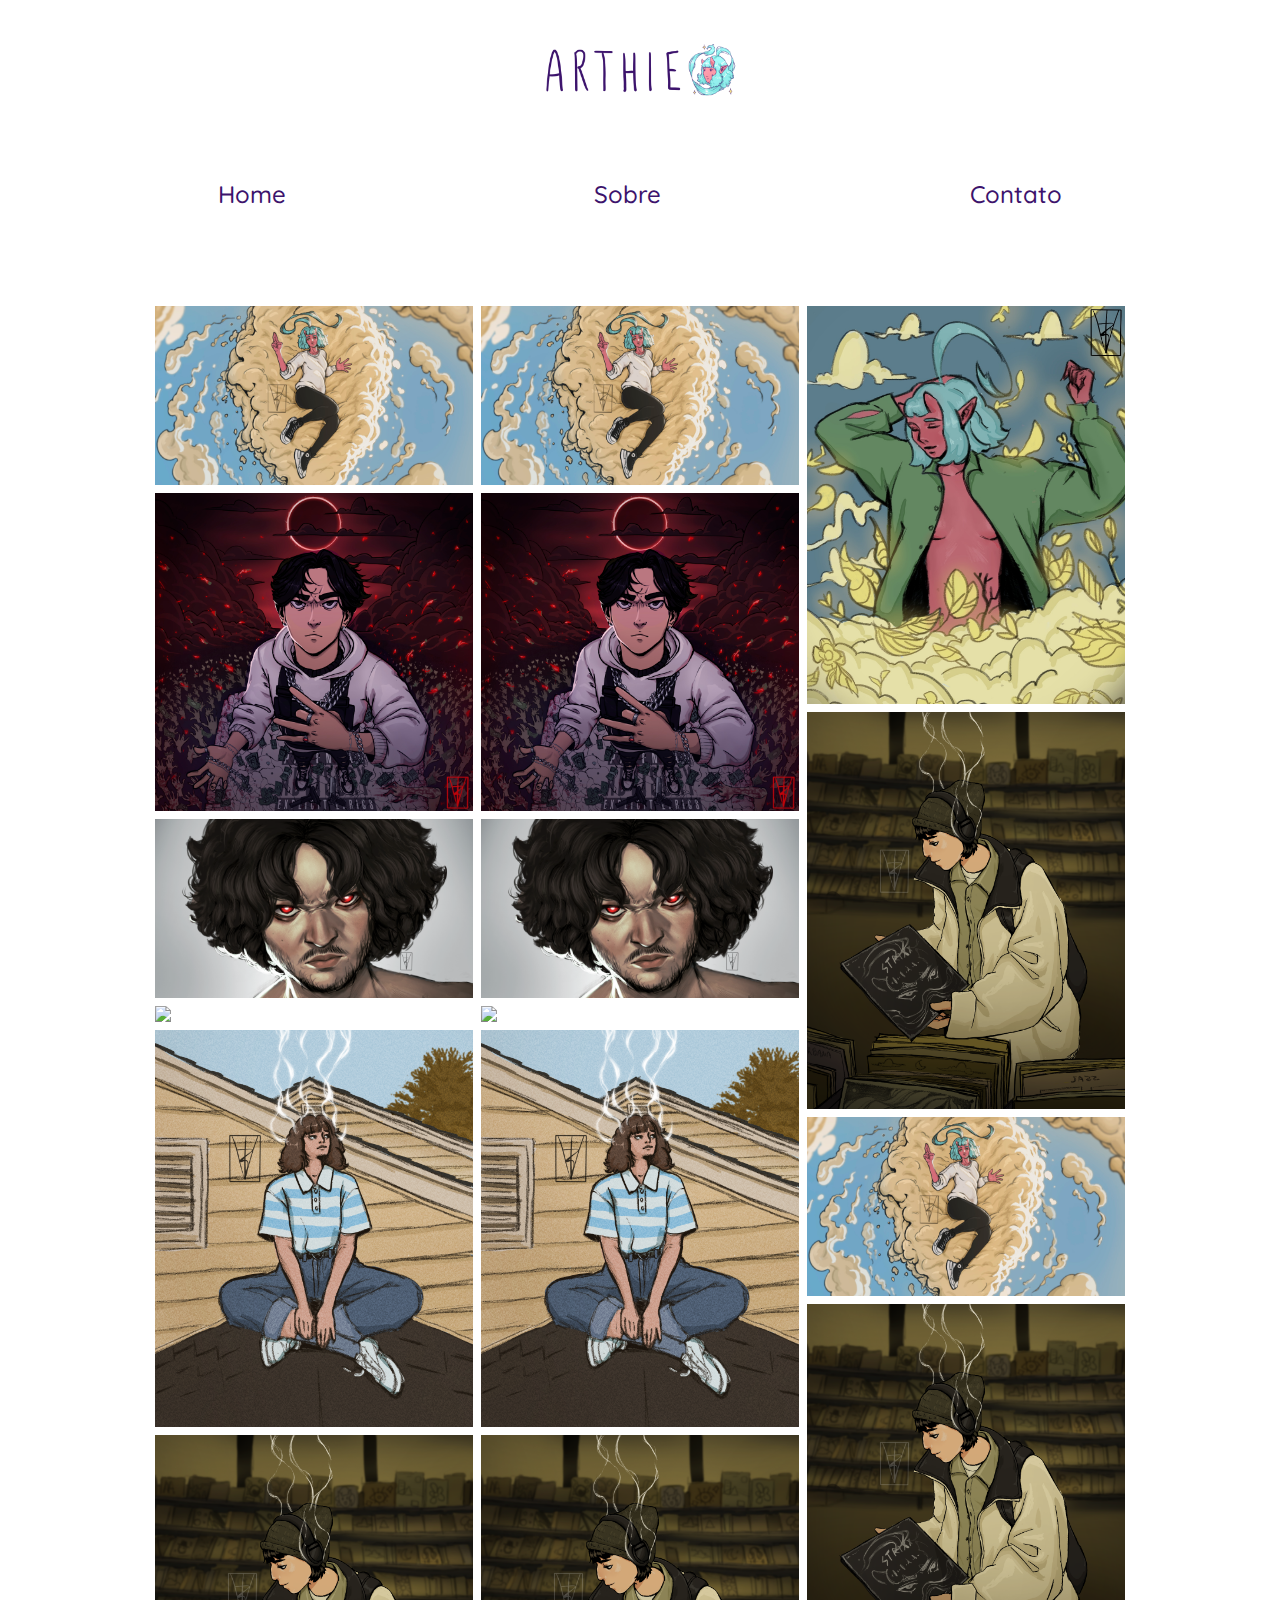
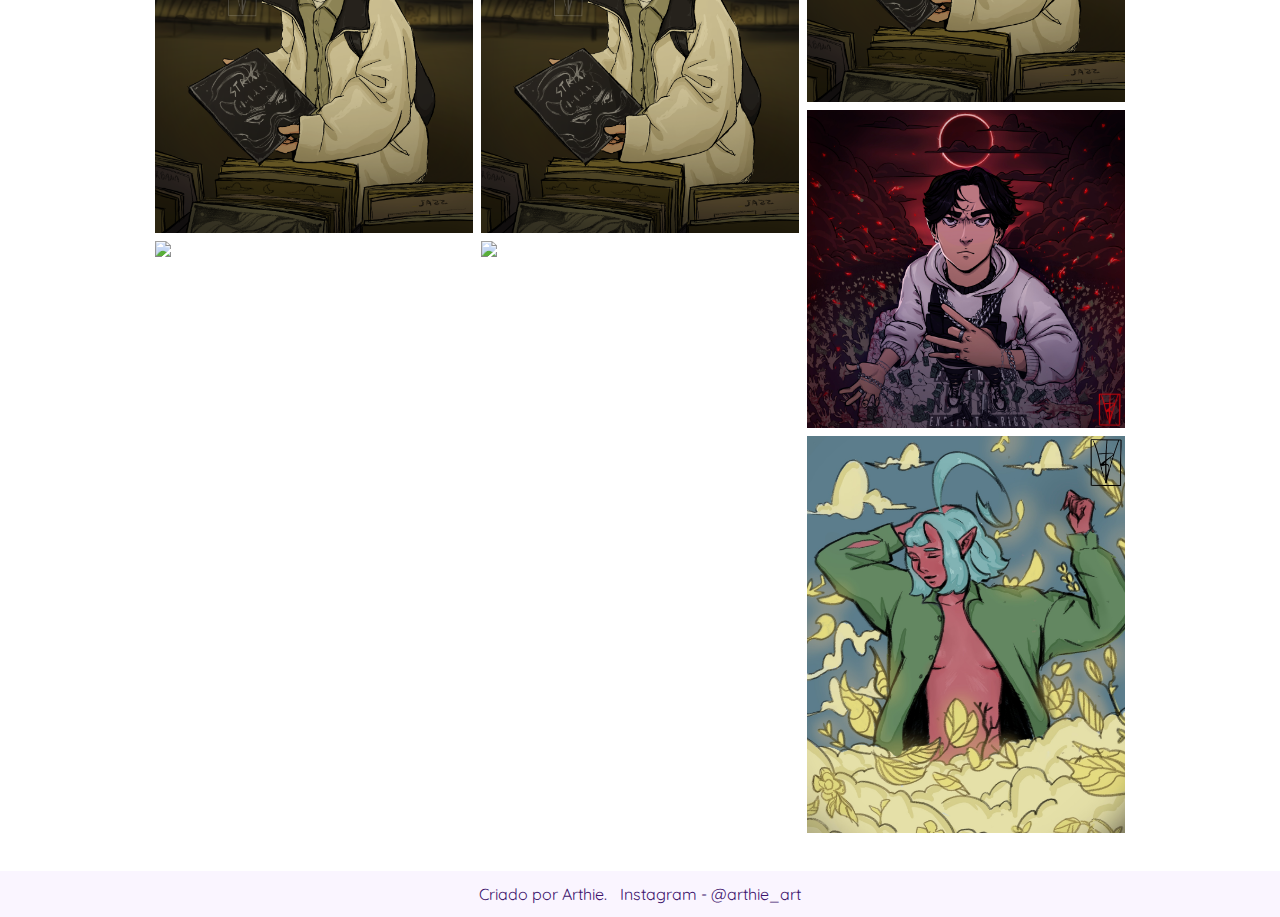
==== portfolio.html @ 58f33998 "Inicio" ====
<!DOCTYPE html>
<html lang="pt-br">

<head>
    <meta charset="UTF-8">
    <meta name="viewport" content="width=device-width, initial-scale=1.0">
    <link rel="stylesheet" href="public/css/style.css">
    <link rel="shortcut icon" href="public/image/favicon.ico" type="image/x-icon">
    <title>Arthie</title>
</head>

<body>
    <div class="flex-container-vertical">
        <div class="flex-container">
            <img id="C1" src="public/image/Logo com Strixx.png" alt="O nome Arthie com uma arte da strixx do lado"
                style="width: 200px;">
        </div>


    </div>


    <div class="flex-container" style="margin: 3% 5% 7%">
        <!-- <div><h2 style="font-weight: 500;">Home</h2></div>-->
        <a href="index.html" style="text-decoration: none;">
            <div>
                <h2 style="font-weight: 500;">Home</h2>
            </div>
        </a>
        <a href="" style="text-decoration: none;">
            <div>
                <h2 style="font-weight: 500;">Sobre</h2>
            </div>
        </a>
        <a href="" style="text-decoration: none;">
            <div>
                <h2 style="font-weight: 500;">Contato</h2>
            </div>
        </a>
    </div>

    <div class="flex-container" style=" flex-wrap: wrap;
    padding: 0 4px;justify-content: center;">
        <div class="column">
            <img src="public/image/Arte produzida da STRIXX.jpg">
            <img src="public/image/comission dan ASSINATURA JPG.jpg">
            <img src="public/image/eueu1.png">
            <img src="public/image/garnet.png">
            <img src="public/image/Ilustração3 (1).png">
            <img src="public/image/Ilustração5 (2).png">
            <img src="public/image/garnet.png">
        </div>
        <div class="column">
            <img src="public/image/Arte produzida da STRIXX.jpg">
            <img src="public/image/comission dan ASSINATURA JPG.jpg">
            <img src="public/image/eueu1.png">
            <img src="public/image/garnet.png">
            <img src="public/image/Ilustração3 (1).png">
            <img src="public/image/Ilustração5 (2).png">
            <img src="public/image/garnet.png">
        </div>
        <div class="column">
            <img src="public/image/IMG_20230723_173205_091.jpg">
            <img src="public/image/Ilustração5 (2).png">
            <img src="public/image/Arte produzida da STRIXX.jpg">
            <img src="public/image/Ilustração5 (2).png">
            <img src="public/image/comission dan ASSINATURA JPG.jpg">
            <img src="public/image/IMG_20230723_173205_091.jpg">
        </div>
    </div>





    <footer style="background-color: #faf5ff;justify-content:center; display: flex;padding: 1%;flex-wrap: wrap;">


        <p style="margin-right: 1%;">Criado por Arthie.</p>
        <p>Instagram - @arthie_art</p>


    </footer>




</body>

</html>
---- public/css/style.css ----
@import url('https://fonts.googleapis.com/css2?family=Amatic+SC:wght@400;700&family=Quicksand:wght@300;400;500;600;700&display=swap');

*{
    margin: 0;
    font-family: 'Quicksand', sans-serif;
    color: #3c136c
}

.flex-container{
    display: flex;
    justify-content: space-around;
    margin: 3% 0%;
    flex-wrap: wrap;
}

.flex-container-vertical {
    display: flex;
    flex-direction: column;
    justify-content: center;
  }

.divisionMid{
    display: flex;
    justify-content: flex-start;
}

.estilos{
    width:300px;
    height: 300px;
    object-fit: cover;
    border-radius: 50%;
    margin: 1% 1%;
    border: 3px solid #3c136c;
}

.title{
    font-weight: 300;
    font-size: 40px;
    text-align: center;
}

#ig{
    width: 350px;
    height: 100px;
    object-fit: cover;
}



#C1{
    width: 50%;
}



#C2{
    width: 50%;
    margin: auto;
}

.C2-element{
    margin: 5% 0px;
    text-align: center;
    font-size: larger;
    color: #3c136c;    
}

.on{
    display: none;
}

@media only screen and (max-width: 1300px) {
    #off{
        display: none;
    }

    .on{
        display: flex;
    }
}

@media only screen and (max-width: 600px) {
    .title{
        font-weight: 300;
        font-size: 30px;
        text-align: center; 
    }

    #ig{
        width: 200px;
        height: 100px;
        object-fit: cover;
    }

    .estilos{
        width:200px;
        height: 200px;
        object-fit: cover;
        border-radius: 50%;
        margin: 3% 3%;
    }
}














.row {
    display: flex;
    flex-wrap: wrap;
    padding: 0 4px;
  }
  
  /* Create four equal columns that sits next to each other */
  .column {
    flex: 25%;
    max-width: 25%;
    padding: 0 4px;
  }
  
  .column img {
    margin-top: 8px;
    vertical-align: middle;
    width: 100%;
  }
  
  /* Responsive layout - makes a two column-layout instead of four columns */
  @media screen and (max-width: 800px) {
    .column {
      flex: 50%;
      max-width: 50%;
    }
  }
  
  /* Responsive layout - makes the two columns stack on top of each other instead of next to each other */
  @media screen and (max-width: 600px) {
    .column {
      flex: 100%;
      max-width: 100%;
    }
  }
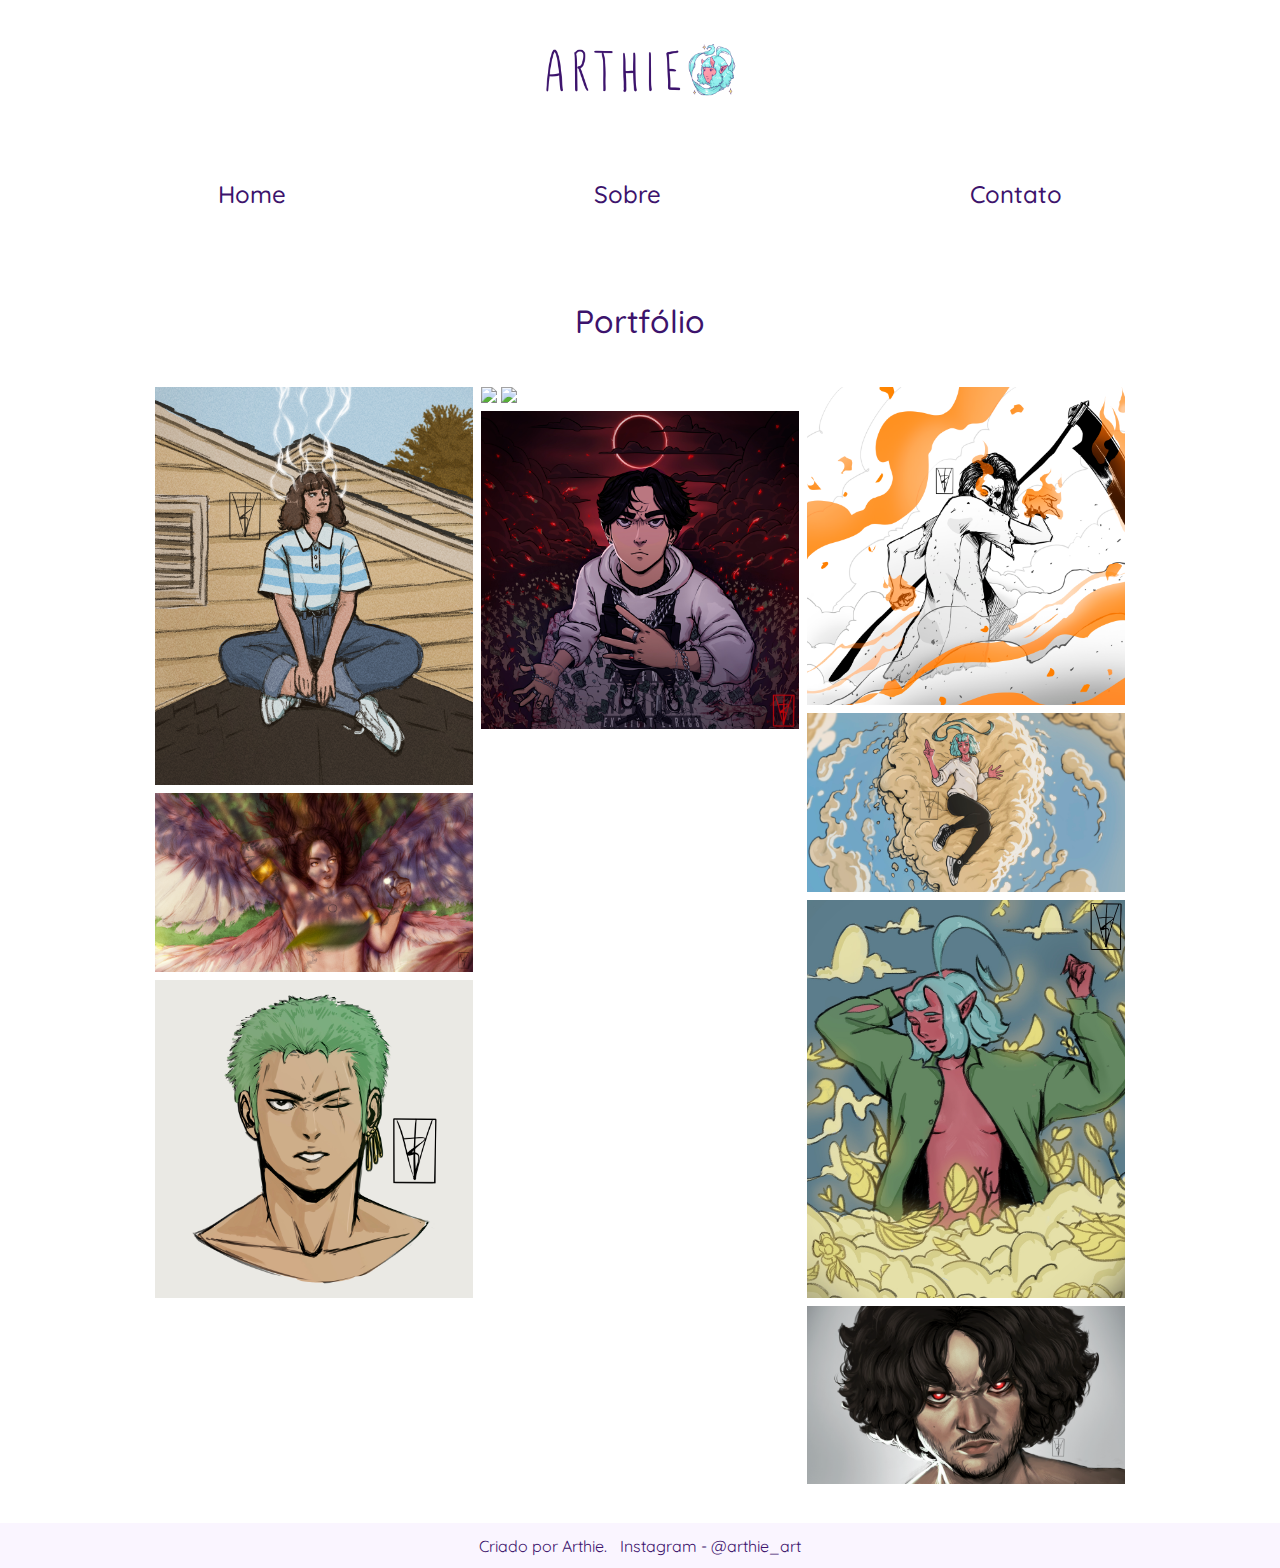
==== commit 748a64c0: "2" ====
--- a/portfolio.html
+++ b/portfolio.html
@@ -39,33 +39,33 @@
         </a>
     </div>
 
+    <div class="flex-container">
+        <div><h1 style="font-weight: 500;margin-top: 2%;">Portfólio</h1></div>
+    </div>
+
     <div class="flex-container" style=" flex-wrap: wrap;
     padding: 0 4px;justify-content: center;">
         <div class="column">
-            <img src="public/image/Arte produzida da STRIXX.jpg">
-            <img src="public/image/comission dan ASSINATURA JPG.jpg">
-            <img src="public/image/eueu1.png">
-            <img src="public/image/garnet.png">
+            
             <img src="public/image/Ilustração3 (1).png">
-            <img src="public/image/Ilustração5 (2).png">
-            <img src="public/image/garnet.png">
+            <img src="public/image/ANJINHA censura.png">
+            <img src="public/image/zoro.jpg">
+            
+
         </div>
         <div class="column">
-            <img src="public/image/Arte produzida da STRIXX.jpg">
+            <img src="public/image/Mãe.jpg">
+            
+            <img src="public/image/garnet.png">
             <img src="public/image/comission dan ASSINATURA JPG.jpg">
-            <img src="public/image/eueu1.png">
-            <img src="public/image/garnet.png">
-            <img src="public/image/Ilustração3 (1).png">
-            <img src="public/image/Ilustração5 (2).png">
-            <img src="public/image/garnet.png">
         </div>
         <div class="column">
+            <img src="public/image/SUSHI.png" alt="">
+            <img src="public/image/Arte produzida da STRIXX.jpg">
             <img src="public/image/IMG_20230723_173205_091.jpg">
-            <img src="public/image/Ilustração5 (2).png">
-            <img src="public/image/Arte produzida da STRIXX.jpg">
-            <img src="public/image/Ilustração5 (2).png">
-            <img src="public/image/comission dan ASSINATURA JPG.jpg">
-            <img src="public/image/IMG_20230723_173205_091.jpg">
+            <img src="public/image/eueu1.png">
+         
+  
         </div>
     </div>
 
